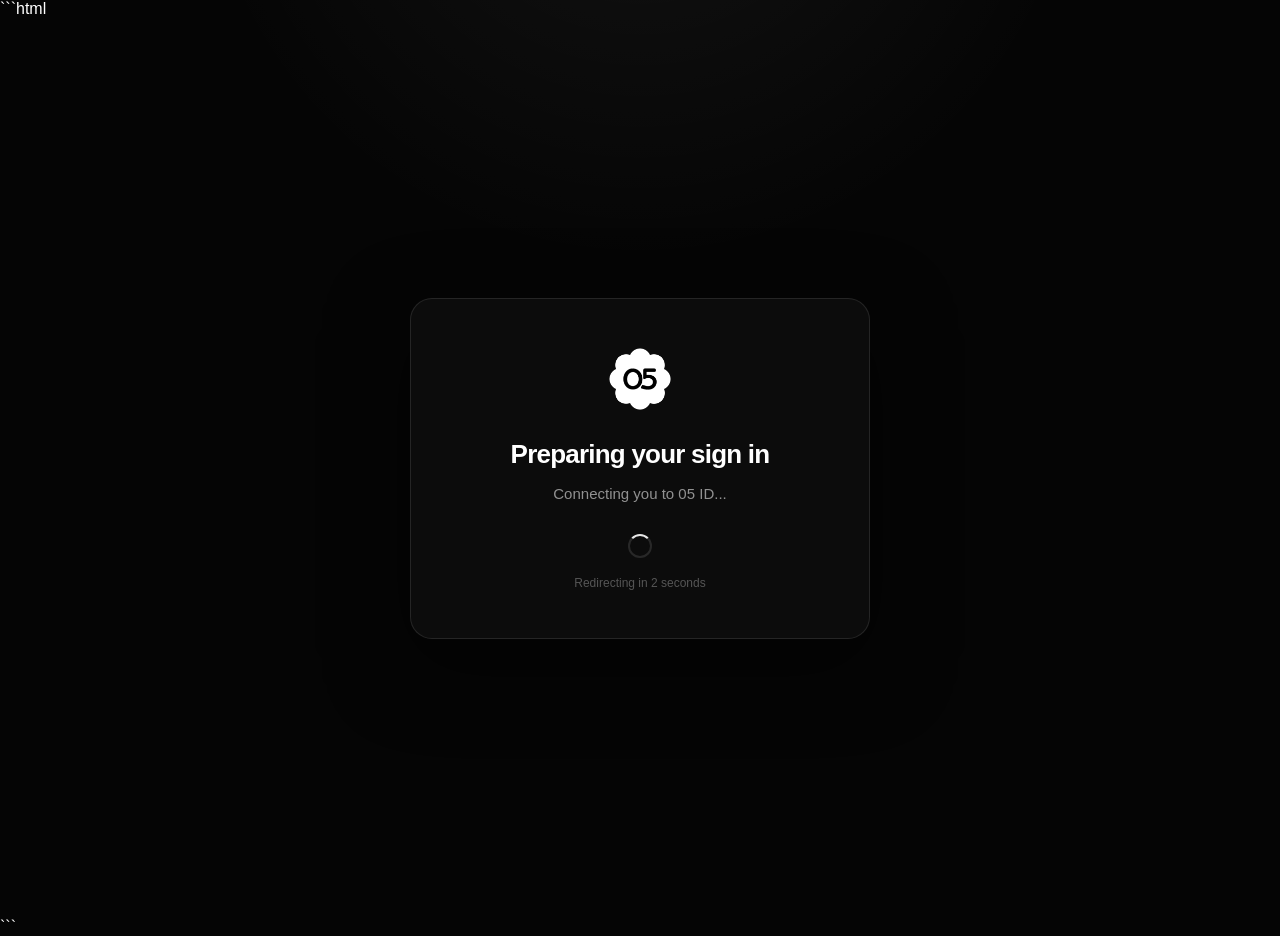
==== index.html @ 12b669b4 "Remove 05 ID eyebrow from loading screen" ====
```html
<!DOCTYPE html>
<html lang="en">

<head>

    <meta charset="UTF-8">

    <meta
        name="viewport"
        content="width=device-width, initial-scale=1.0"
    >

    <title>05 ID</title>

    <link
        rel="icon"
        type="image/png"
        href="assets/05-id-logo.png"
    >

    <style>

        * {
            box-sizing: border-box;
        }

        html,
        body {
            margin: 0;
            min-height: 100%;
        }

        body {
            min-height: 100vh;

            background:
                radial-gradient(
                    circle at 50% -20%,
                    rgba(255, 255, 255, 0.06),
                    transparent 35%
                ),
                #050505;

            color: #ffffff;

            font-family:
                Inter,
                -apple-system,
                BlinkMacSystemFont,
                "Segoe UI",
                sans-serif;
        }


        /* ========================================
           PAGE
        ======================================== */

        .connection-page {
            min-height: 100vh;

            display: flex;
            align-items: center;
            justify-content: center;

            padding: 24px;
        }


        /* ========================================
           CARD
        ======================================== */

        .connection-card {
            width: 100%;
            max-width: 460px;

            padding: 48px;

            text-align: center;

            background:
                rgba(13, 13, 13, 0.95);

            border:
                1px solid
                rgba(255, 255, 255, 0.10);

            border-radius: 22px;

            box-shadow:
                0 25px 80px
                rgba(0, 0, 0, 0.55);

            animation:
                card-in
                0.5s ease both;
        }


        @keyframes card-in {

            from {
                opacity: 0;
                transform: translateY(8px);
            }

            to {
                opacity: 1;
                transform: translateY(0);
            }

        }


        /* ========================================
           LOGO
        ======================================== */

        .connection-logo {
            width: 64px;
            height: 64px;

            margin:
                0 auto 28px;

            display: flex;
            align-items: center;
            justify-content: center;
        }

        .connection-logo img {
            width: 64px;
            height: 64px;

            object-fit: contain;
        }


        /* ========================================
           CONTENT
        ======================================== */

        .eyebrow {
            margin: 0 0 10px;

            color:
                rgba(255, 255, 255, 0.45);

            font-size: 11px;
            font-weight: 600;

            letter-spacing: 0.12em;

            text-transform: uppercase;
        }

        .connection-content h1 {
            margin: 0 0 12px;

            color: #ffffff;

            font-size: 26px;
            font-weight: 600;

            letter-spacing: -0.03em;
        }

        .connection-content p {
            margin: 0;

            color:
                rgba(255, 255, 255, 0.55);

            font-size: 15px;

            line-height: 1.6;
        }


        /* ========================================
           LOADING
        ======================================== */

        .loading {
            width: 24px;
            height: 24px;

            margin:
                28px auto 0;

            border-radius: 50%;

            border:
                2px solid
                rgba(255, 255, 255, 0.12);

            border-top-color:
                rgba(255, 255, 255, 0.9);

            animation:
                spin
                0.8s linear infinite;
        }


        @keyframes spin {

            from {
                transform: rotate(0deg);
            }

            to {
                transform: rotate(360deg);
            }

        }


        /* ========================================
           COUNTDOWN
        ======================================== */

        .countdown {
            margin-top: 18px;

            color:
                rgba(255, 255, 255, 0.3);

            font-size: 12px;

            font-variant-numeric:
                tabular-nums;
        }


        /* ========================================
           MOBILE
        ======================================== */

        @media (max-width: 520px) {

            .connection-page {
                padding: 16px;
            }

            .connection-card {
                padding: 34px 24px;

                border-radius: 18px;
            }

        }

    </style>

</head>


<body>


    <main class="connection-page">


        <section class="connection-card">


            <div class="connection-logo">

                <img
                    src="assets/05-id-logo.png"
                    alt="05 ID"
                >

            </div>


            <div class="connection-content">

            

                <h1>
                    Preparing your sign in
                </h1>

                <p>
                    Connecting you to 05 ID...
                </p>

                <div
                    class="loading"
                    aria-hidden="true"
                ></div>

                <div
                    class="countdown"
                    id="countdown"
                >
                    Redirecting in 3 seconds
                </div>

            </div>


        </section>


    </main>


    <script>

        let seconds = 3;

        const countdown =
            document.getElementById("countdown");

        const redirectUrl =
            "pages/login.html";


        const timer =
            setInterval(() => {

                seconds--;

                if (seconds > 0) {

                    countdown.textContent =
                        `Redirecting in ${seconds} second${seconds === 1 ? "" : "s"}`;

                } else {

                    countdown.textContent =
                        "Redirecting...";

                    clearInterval(timer);

                    window.location.href =
                        redirectUrl;

                }

            }, 1000);

    </script>


</body>

</html>
```
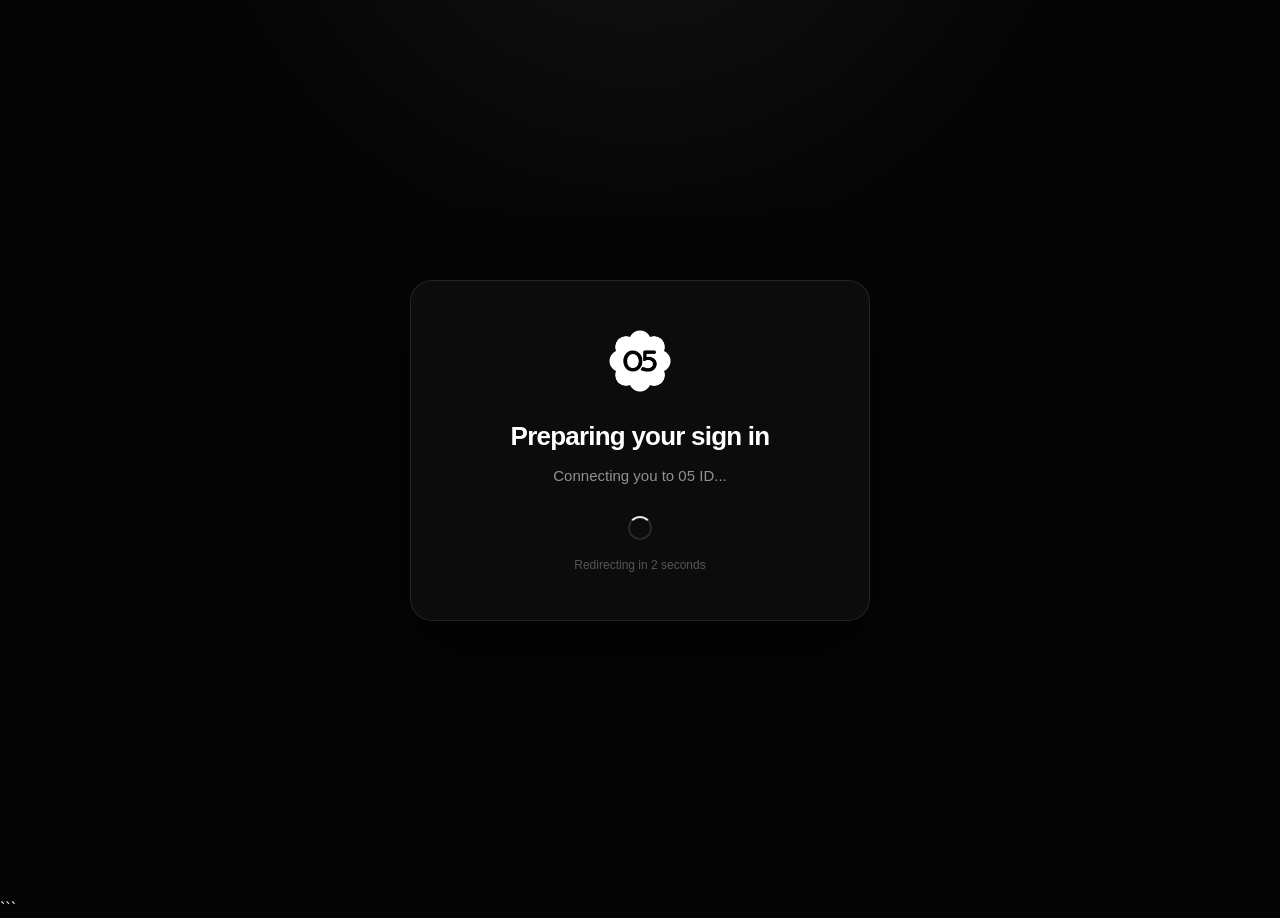
==== commit 197c09d4: "Fix HTML code fence" ====
--- a/index.html
+++ b/index.html
@@ -1,4 +1,3 @@
-```html
 <!DOCTYPE html>
 <html lang="en">
 
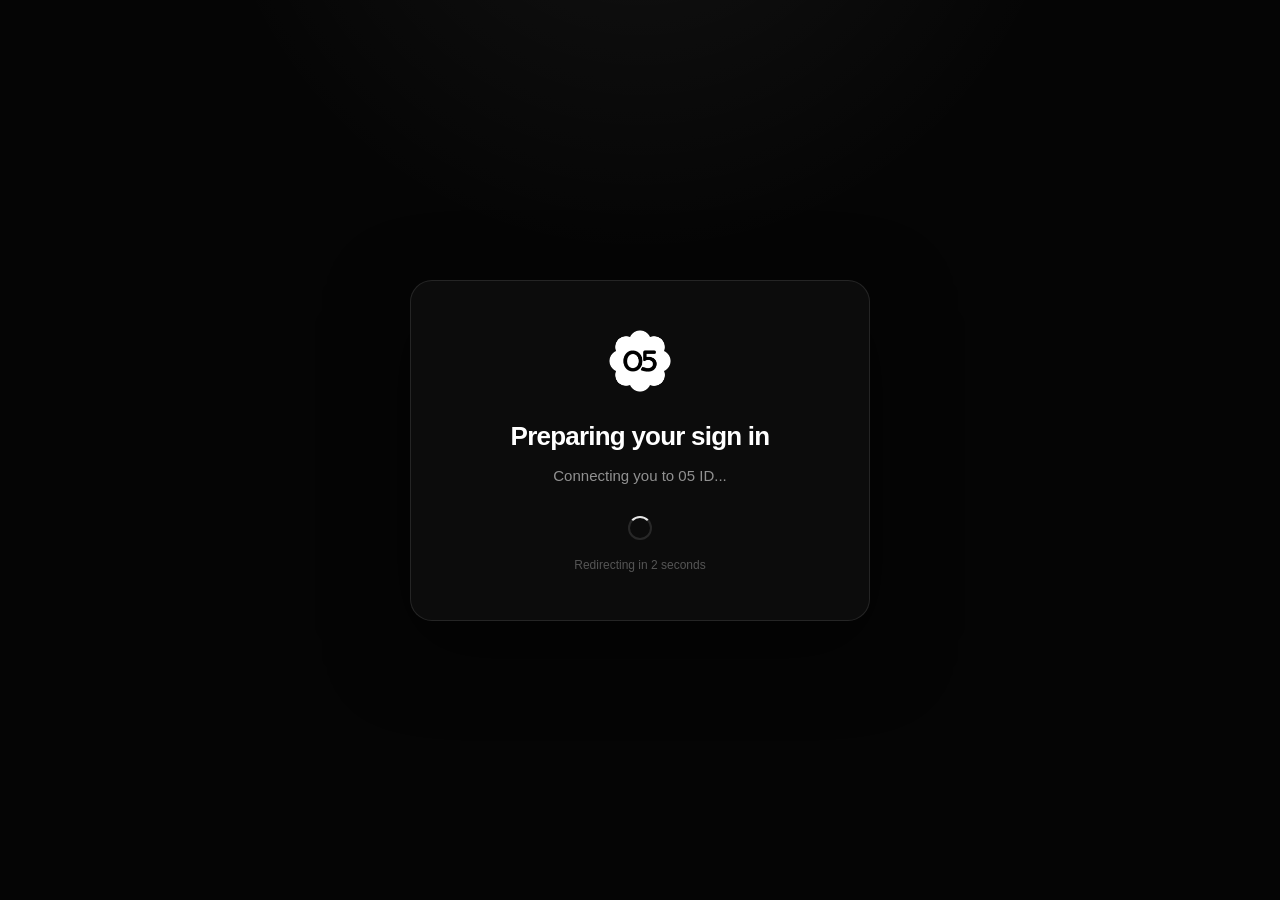
==== commit b3caa8bf: "Fixing again" ====
--- a/index.html
+++ b/index.html
@@ -350,4 +350,3 @@
 </body>
 
 </html>
-```
